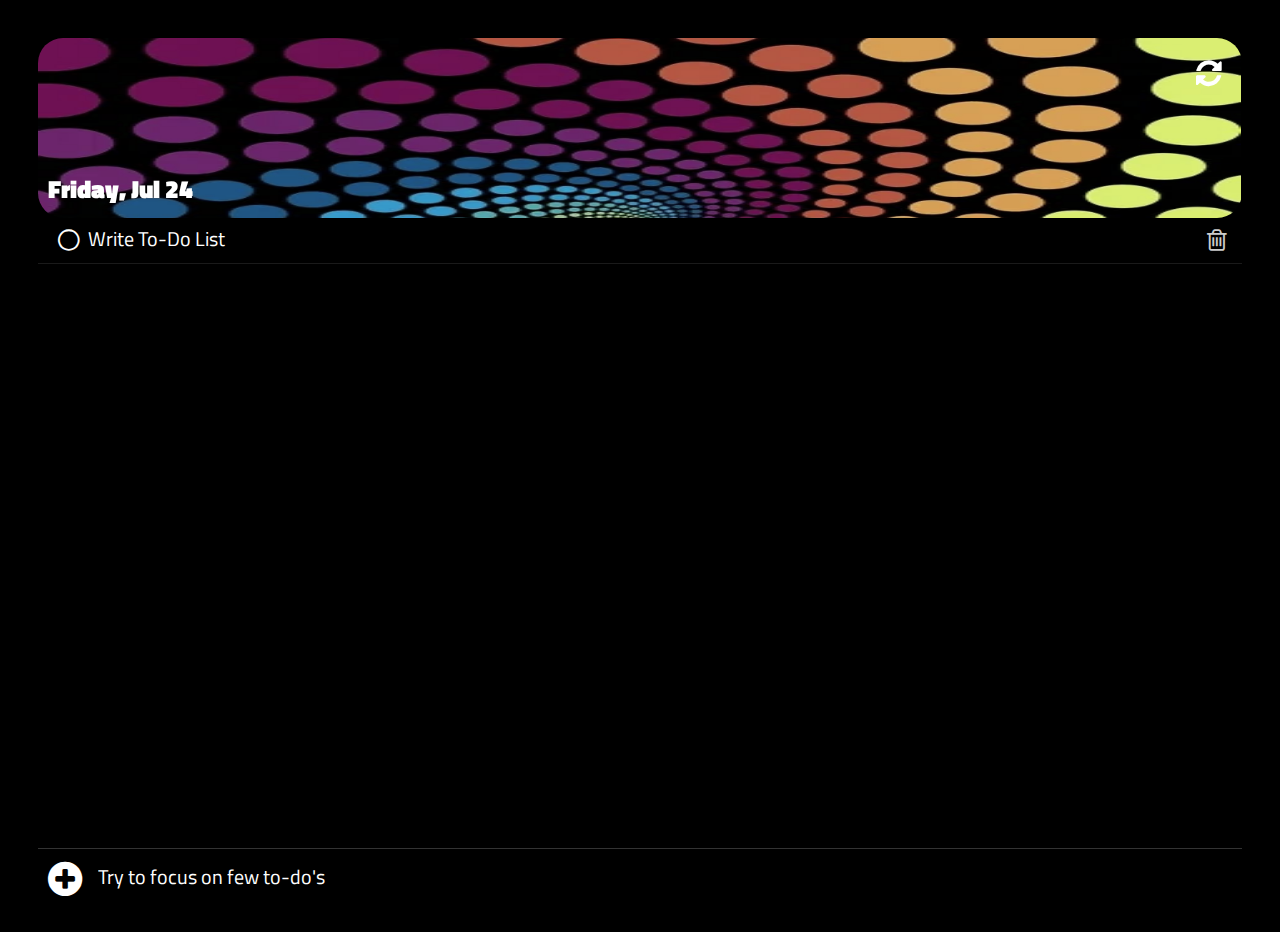
==== www/index.html @ 80107b2c "Initial commit" ====
<!-- CODE EXPLAINED CHANNEL -->
<!DOCTYPE html>
<html lang="en">
<head>
    <meta charset="UTF-8">
    <title>To Do List</title>
    <link rel="stylesheet" href="https://fonts.googleapis.com/css?family=Titillium+Web">
    <link rel="stylesheet" href="css/font-awesome.css">
    <link rel="stylesheet" href="css/style.css">
</head>
<body>
    <div class="container">
        <div class="header">
            <div class="clear">
                <i class="fa fa-refresh"></i>
            </div>
            <div id="date"></div>
        </div>
        <div class="content">
            <ul id="list">
               
                <li class="item">
                    <i class="fa fa-circle-thin co"  job="complete" id="0"></i>
                    <p class="text">Write To-Do List</p>
                    <i class="fa fa-trash-o de" job="delete" id="0"></i> 
                </li> 
            </ul>
        </div>
        <div class="add-to-do">
            <i class="fa fa-plus-circle"></i>
            <input type="text" id="input" placeholder="Try to focus on few to-do's">
        </div>
    </div>
    <script src="js/app.js"></script>
</body>
</html>
---- www/css/style.css ----
/* ------------ youtube.com/CodeExplained ------------ */
body{
    padding: 0;
    margin: 0;
    background-color: rgba(0, 0, 0);
    font-family: 'Titillium Web', sans-serif;
   
}

/* ------------ container ------------ */
.container{
    padding: 3%;
    width:90 vw ;
    margin:0 auto;
    top: 50%;
    left:50%;
    overflow: hidden;
    height: 95vh;
}

/* ------------ header ------------ */
.header{
    width: 90 vw;
    height: 20vh;
    background-image: url('../img/giphy.webp');
    background-size: 100% 210%;
    filter: grayscale(40%);
    opacity: o;
    background-repeat: no-repeat;
    border-radius: 25px;
    position: relative;
    
}
.clear{
    width : 8.5 vw;
    height: 8.g vh;
    position: absolute;
    right:20px;
    top: 20px;
}
.clear i{
    font-size: 30px;
    color: #FFF;
}
.clear i:hover{
    cursor: pointer;
    text-shadow: 1px 3px 5px #000;
    transform: rotate(45deg);
}
#date{
    position: absolute;
    bottom: 10px;
    left: 10px;
    color: #FFF;
    font-size: 25px;
    font-weight: 900;
    font-family: 'Titillium Web', sans-serif;
}

/* ------------ content ------------ */
.content{
    width:90 vw;
    height: 70vh;
    background-color: rgb(0, 0, 0);
    overflow: auto;
}
.content::-webkit-scrollbar { 
    display: none; 
}
.content ul{
    padding:0;
    margin:0;
}
.item{
    width:90 vw;
    height: 45px;
    min-height: 45px;
    position: relative;
    border-bottom: 1px solid rgba(255, 254, 254, 0.1);
    list-style: none;
    padding: 0;
    margin: 0;
}
.item i.co{
    position: absolute;
    font-size: 25px;
    padding-left:5px;
    left:15px;
    top:10px;
    
    
}
.item i.co:hover{
    cursor: pointer;
    
}
.fa-circle-thin{
    color:white;
}
.fa-check-circle{
    color:#6eb200;
}
.item p.text{
    position: absolute;
    padding:0;
    margin:0;
    font-size: 20px;
    left:50px;
    color: white;
    top:5px;
    background-color:transparent;
    max-width:285px;
}
.lineThrough{
    text-decoration: line-through;
    color : rgb(141, 141, 141);
}
.item i.de{
    position: absolute;
    font-size: 25px;
    right:15px;
    top:10px;
    color : #ccc;
}
.item i.de:hover{
    color:#af0000;
    cursor: pointer;
}
/* ------------ add item ------------ */
.add-to-do{
    position: relative;
    width: 85 vw;
    height:40px;
    background-color: rgb(0, 0, 0);
    padding: 10px;
    border-top: 1px solid rgba(255, 255, 255, 0.2);
    border-radius: 0 0 15px 15px;
    color: white;
}
.add-to-do i{
    position: absolute;
    font-size: 40px;
    color: #ffffff;
}

.add-to-do input{
    position: absolute;
    left: 50px;
    height: 35px;
    width: 78 vw;
    background-color: black;
    border: none;
    font-size: 20px;
    padding-left:10px;
    color: white;
}
.add-to-do input::-webkit-input-placeholder { /* Chrome/Opera/Safari */
    color: #ffffff;
    font-family: 'Titillium Web', sans-serif;
    font-size: 20px;
}
.add-to-do input::-moz-placeholder { /* Firefox 19+ */
    color: #ffffff;
    font-family: 'Titillium Web', sans-serif;
    font-size: 20px;
}
.add-to-do input:-ms-input-placeholder { /* IE 10+ */
    color: #ffffff;
    font-family: 'Titillium Web', sans-serif;
    font-size: 20px;
}
.add-to-do input:-moz-placeholder { /* Firefox 18- */
    color: #ffffff;
    font-family: 'Titillium Web', sans-serif;
    font-size: 20px;
}
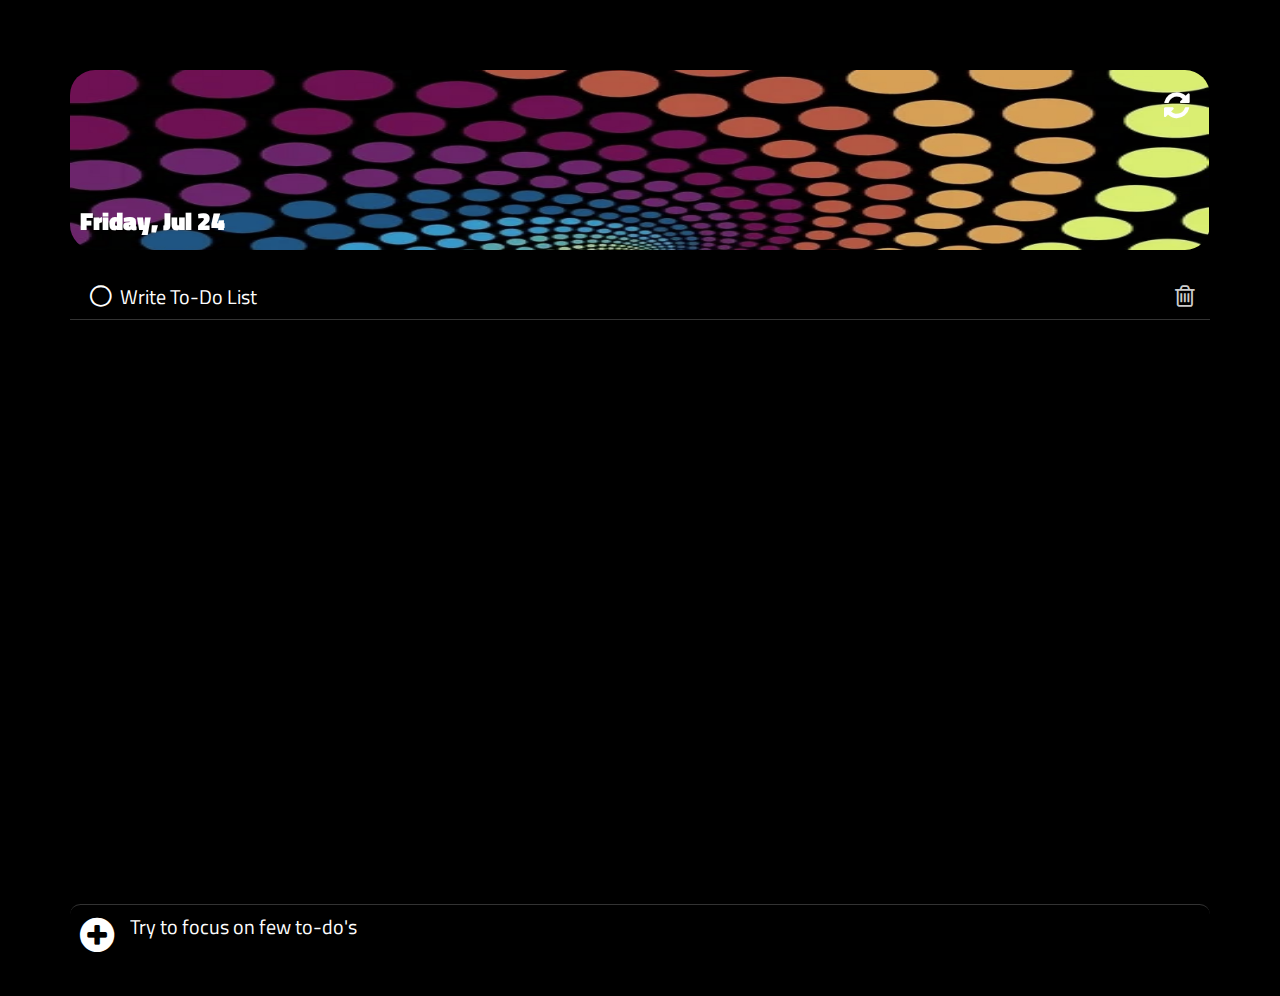
==== commit 1915e038: "settibg view" ====
--- a/www/index.html
+++ b/www/index.html
@@ -16,6 +16,7 @@
             </div>
             <div id="date"></div>
         </div>
+        <br>
         <div class="content">
             <ul id="list">
                
--- a/www/css/style.css
+++ b/www/css/style.css
@@ -9,9 +9,9 @@
 
 /* ------------ container ------------ */
 .container{
-    padding: 3%;
+    padding: 4%;
     width:90 vw ;
-    margin:0 auto;
+    margin:1.5%;
     top: 50%;
     left:50%;
     overflow: hidden;
@@ -74,9 +74,8 @@
 .item{
     width:90 vw;
     height: 45px;
-    min-height: 45px;
     position: relative;
-    border-bottom: 1px solid rgba(255, 254, 254, 0.1);
+    border-bottom: 1px solid rgba(255, 254, 254, 0.2);
     list-style: none;
     padding: 0;
     margin: 0;
@@ -107,7 +106,7 @@
     font-size: 20px;
     left:50px;
     color: white;
-    top:5px;
+    top:15%;
     background-color:transparent;
     max-width:285px;
 }
@@ -130,11 +129,11 @@
 .add-to-do{
     position: relative;
     width: 85 vw;
-    height:40px;
+    height:7.5 vh;
     background-color: rgb(0, 0, 0);
     padding: 10px;
     border-top: 1px solid rgba(255, 255, 255, 0.2);
-    border-radius: 0 0 15px 15px;
+    border-radius: 15px ;
     color: white;
 }
 .add-to-do i{
@@ -146,7 +145,7 @@
 .add-to-do input{
     position: absolute;
     left: 50px;
-    height: 35px;
+    height: 7 vh;
     width: 78 vw;
     background-color: black;
     border: none;
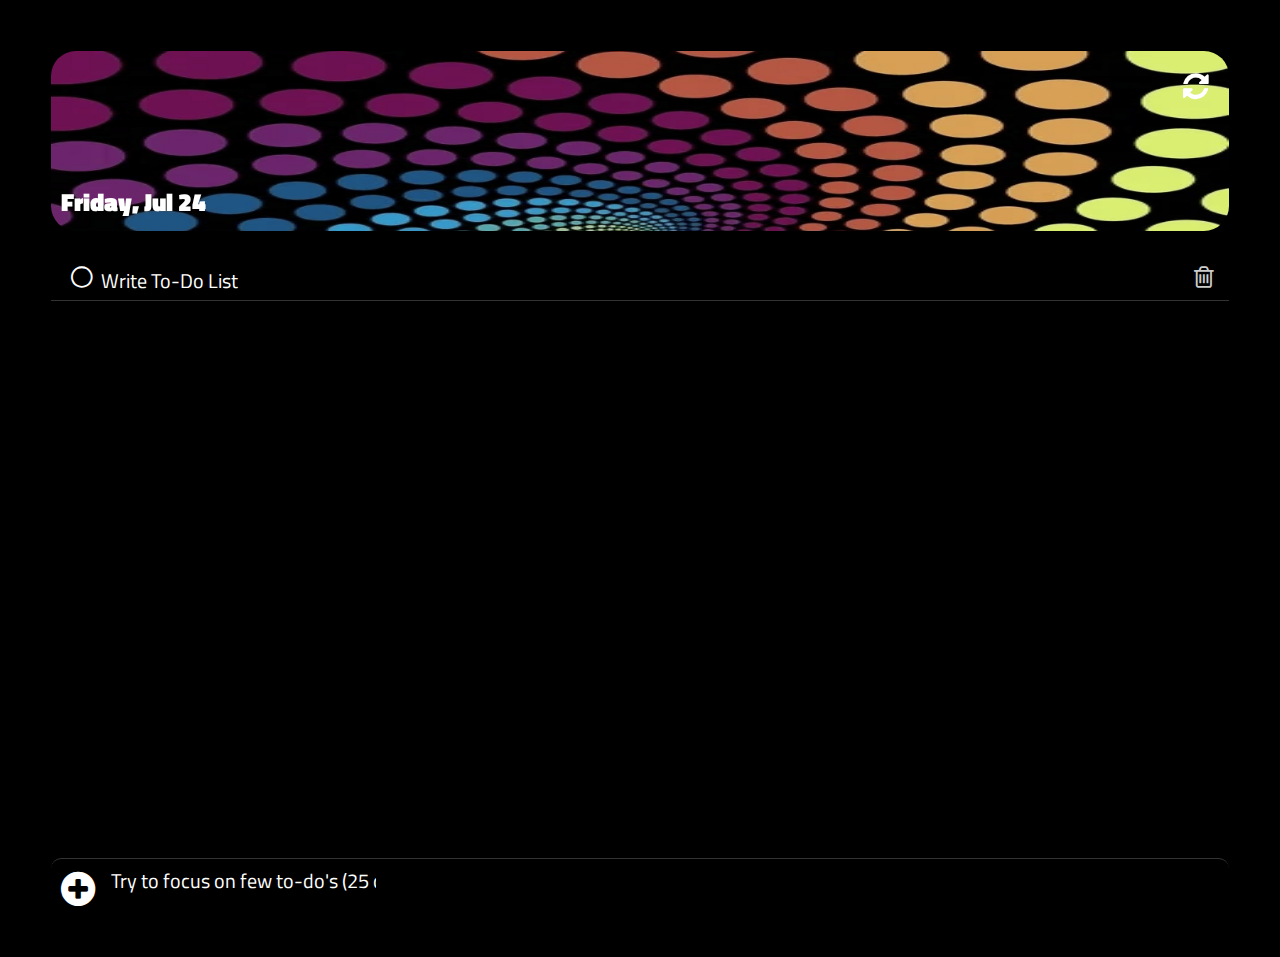
==== commit 221f5e2d: "maxlength" ====
--- a/www/index.html
+++ b/www/index.html
@@ -29,9 +29,9 @@
         </div>
         <div class="add-to-do">
             <i class="fa fa-plus-circle"></i>
-            <input type="text" id="input" placeholder="Try to focus on few to-do's">
+            <input type="text" id="input"  maxlength="25 ch" placeholder="Try to focus on few to-do's (25 ch)">
         </div>
     </div>
     <script src="js/app.js"></script>
 </body>
-</html>+</html>
--- a/www/css/style.css
+++ b/www/css/style.css
@@ -10,8 +10,8 @@
 /* ------------ container ------------ */
 .container{
     padding: 4%;
-    width:90 vw ;
-    margin:1.5%;
+    width:87 vw ;
+    margin:0%;
     top: 50%;
     left:50%;
     overflow: hidden;
@@ -60,7 +60,7 @@
 /* ------------ content ------------ */
 .content{
     width:90 vw;
-    height: 70vh;
+    height: 67vh;
     background-color: rgb(0, 0, 0);
     overflow: auto;
 }
@@ -106,7 +106,7 @@
     font-size: 20px;
     left:50px;
     color: white;
-    top:15%;
+    top:22%;
     background-color:transparent;
     max-width:285px;
 }
@@ -129,7 +129,7 @@
 .add-to-do{
     position: relative;
     width: 85 vw;
-    height:7.5 vh;
+    height:7.3 vh;
     background-color: rgb(0, 0, 0);
     padding: 10px;
     border-top: 1px solid rgba(255, 255, 255, 0.2);
@@ -145,7 +145,7 @@
 .add-to-do input{
     position: absolute;
     left: 50px;
-    height: 7 vh;
+    height: 6.5 vh;
     width: 78 vw;
     background-color: black;
     border: none;
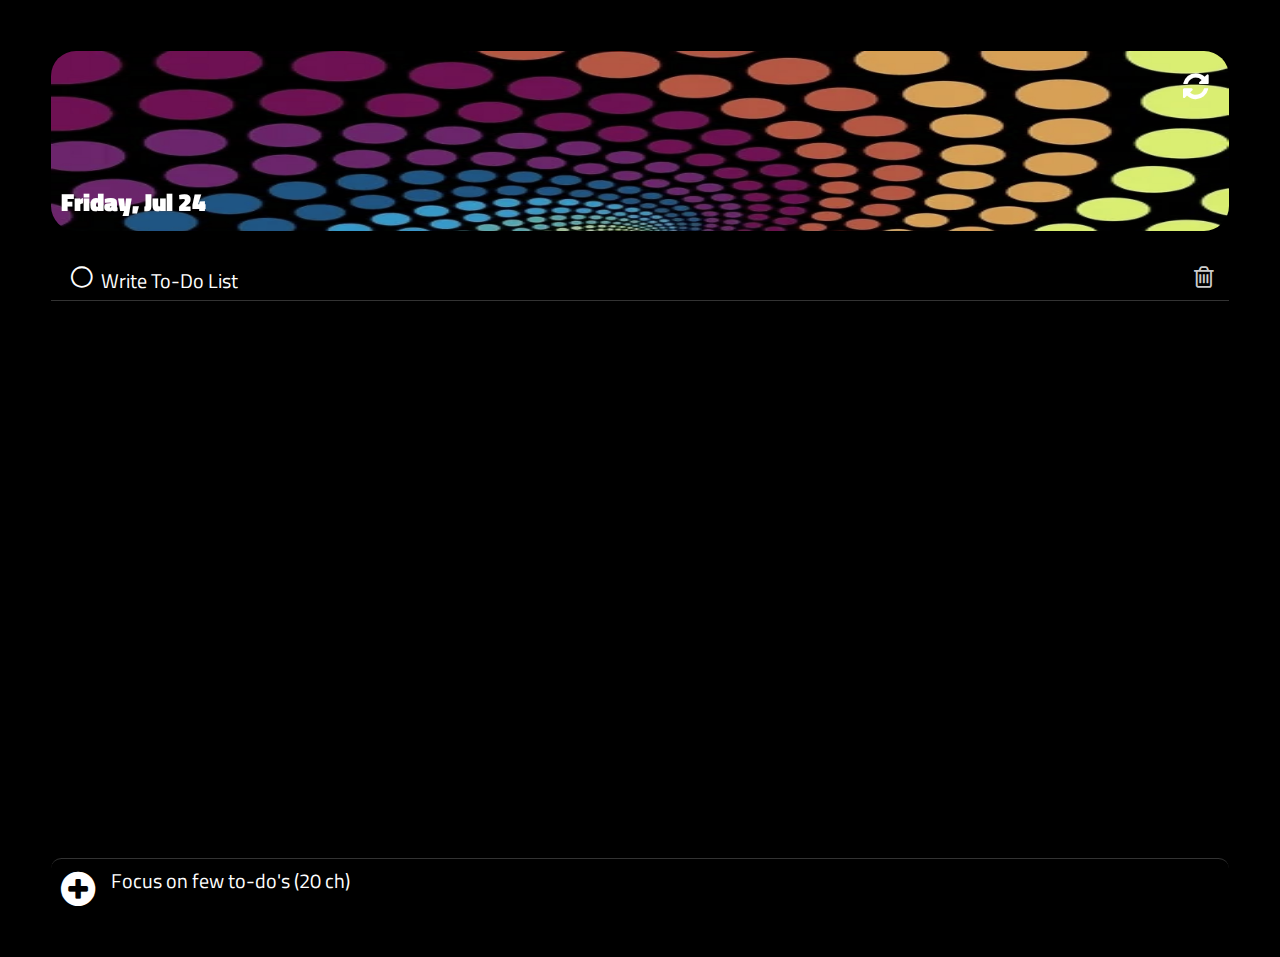
==== commit b56a14c8: "20" ====
--- a/www/index.html
+++ b/www/index.html
@@ -29,7 +29,7 @@
         </div>
         <div class="add-to-do">
             <i class="fa fa-plus-circle"></i>
-            <input type="text" id="input"  maxlength="25 ch" placeholder="Try to focus on few to-do's (25 ch)">
+            <input type="text" id="input"  maxlength="20 ch" placeholder="Focus on few to-do's (20 ch)">
         </div>
     </div>
     <script src="js/app.js"></script>
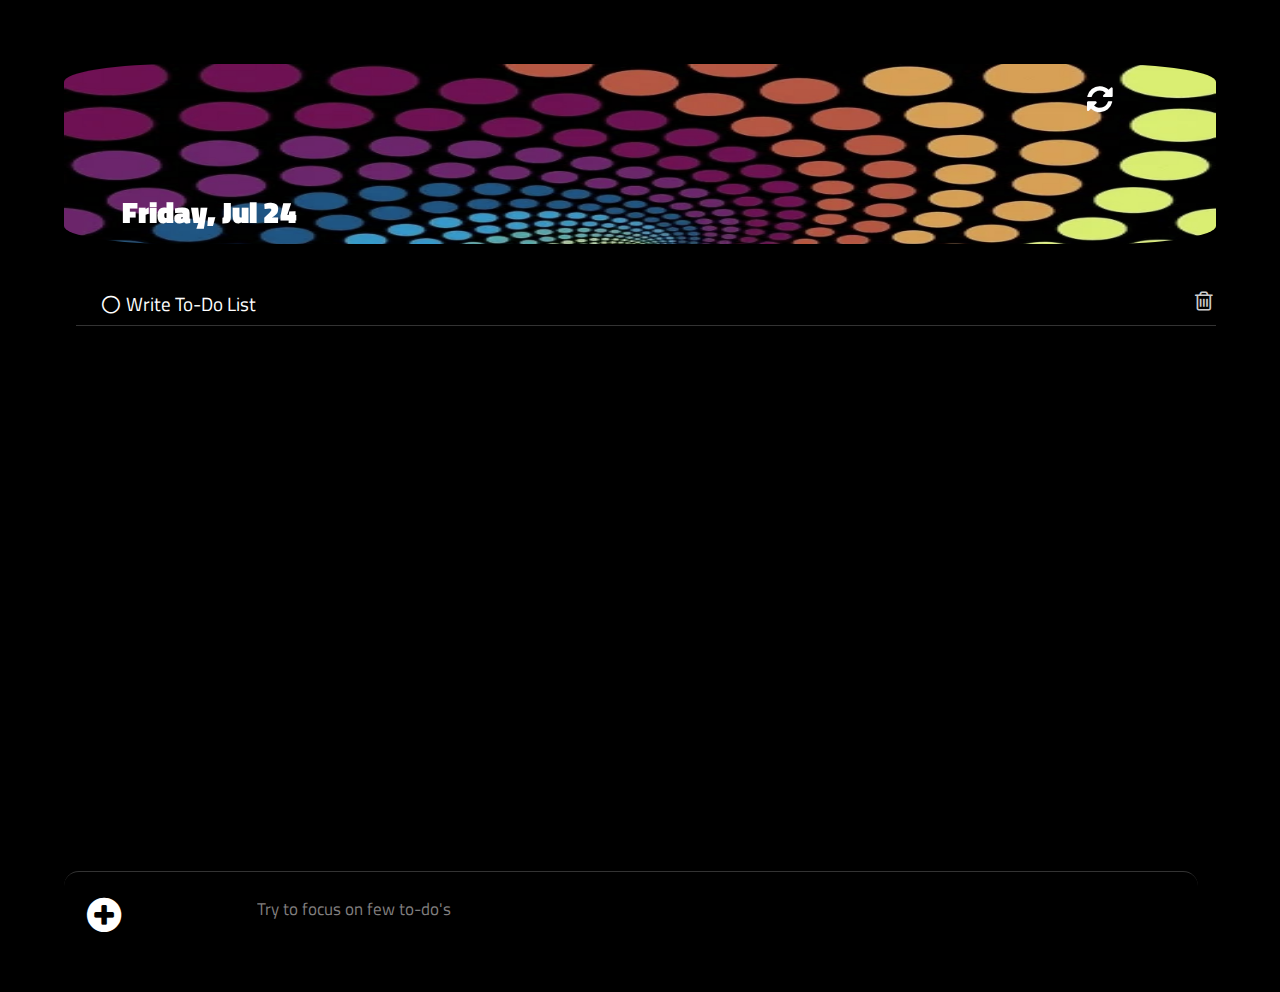
==== commit c3c6b916: "changed views" ====
--- a/www/index.html
+++ b/www/index.html
@@ -29,9 +29,9 @@
         </div>
         <div class="add-to-do">
             <i class="fa fa-plus-circle"></i>
-            <input type="text" id="input"  maxlength="20 ch" placeholder="Focus on few to-do's (20 ch)">
+            <input type="text" id="input"  maxlength="20ch" placeholder="Try to focus on few to-do's">
         </div>
     </div>
     <script src="js/app.js"></script>
 </body>
-</html>
+</html>--- a/www/css/style.css
+++ b/www/css/style.css
@@ -11,29 +11,28 @@
 .container{
     padding: 4%;
     width:87 vw ;
-    margin:0%;
+    margin:1%;
     top: 50%;
     left:50%;
     overflow: hidden;
-    height: 95vh;
+    height: 96vh;
 }
 
 /* ------------ header ------------ */
 .header{
-    width: 90 vw;
+    width: 90vw;
     height: 20vh;
     background-image: url('../img/giphy.webp');
     background-size: 100% 210%;
     filter: grayscale(40%);
-    opacity: o;
     background-repeat: no-repeat;
-    border-radius: 25px;
+    border-radius: 10%;
     position: relative;
     
 }
 .clear{
-    width : 8.5 vw;
-    height: 8.g vh;
+    width : 8.5vw;
+    height: 8.gvh;
     position: absolute;
     right:20px;
     top: 20px;
@@ -49,19 +48,19 @@
 }
 #date{
     position: absolute;
-    bottom: 10px;
-    left: 10px;
+    bottom: 5%;
+    left: 5%;
     color: #FFF;
-    font-size: 25px;
+    font-size: 190%;
     font-weight: 900;
     font-family: 'Titillium Web', sans-serif;
 }
 
 /* ------------ content ------------ */
 .content{
-    width:90 vw;
+    width:90vw;
     height: 67vh;
-    background-color: rgb(0, 0, 0);
+    background-color: transparent;
     overflow: auto;
 }
 .content::-webkit-scrollbar { 
@@ -72,21 +71,21 @@
     margin:0;
 }
 .item{
-    width:90 vw;
-    height: 45px;
-    position: relative;
-    border-bottom: 1px solid rgba(255, 254, 254, 0.2);
+    width:90vw;
+    height: 5vh;
+    position: relative;
+     border-bottom: 1px solid rgba(255, 254, 254, 0.2);
     list-style: none;
     padding: 0;
-    margin: 0;
+    margin: 1%;
 }
 .item i.co{
-    position: absolute;
-    font-size: 25px;
-    padding-left:5px;
+    position: relative;
+    font-size: 130%;
+    padding-left:1%;
     left:15px;
-    top:10px;
-    
+    top:32%;
+   
     
 }
 .item i.co:hover{
@@ -103,12 +102,14 @@
     position: absolute;
     padding:0;
     margin:0;
-    font-size: 20px;
+    font-size: 120%;
     left:50px;
     color: white;
     top:22%;
     background-color:transparent;
-    max-width:285px;
+    max-width:80%;
+    
+    
 }
 .lineThrough{
     text-decoration: line-through;
@@ -116,88 +117,89 @@
 }
 .item i.de{
     position: absolute;
-    font-size: 25px;
+    font-size: 140%;
     right:15px;
     top:10px;
     color : #ccc;
 }
 .item i.de:hover{
-    color:#af0000;
+    color:#ff0000;
     cursor: pointer;
 }
 /* ------------ add item ------------ */
 .add-to-do{
     position: relative;
-    width: 85 vw;
-    height:7.3 vh;
-    background-color: rgb(0, 0, 0);
-    padding: 10px;
+    width: 85vw;
+    height:7.3vh;
+    background-color: transparent;
+    padding: 2%;
     border-top: 1px solid rgba(255, 255, 255, 0.2);
     border-radius: 15px ;
     color: white;
 }
 .add-to-do i{
     position: absolute;
-    font-size: 40px;
+    font-size: 250%;
     color: #ffffff;
 }
 
 .add-to-do input{
     position: absolute;
-    left: 50px;
-    height: 6.5 vh;
-    width: 78 vw;
-    background-color: black;
+    left: 15%;
+    width: 88%;
+    background-color: transparent;
     border: none;
-    font-size: 20px;
-    padding-left:10px;
+    font-size: 120%;
+    padding-left:2%;
     color: white;
+    top: 22%;
+
 }
 .add-to-do input::-webkit-input-placeholder { /* Chrome/Opera/Safari */
-    color: #ffffff;
-    font-family: 'Titillium Web', sans-serif;
-    font-size: 20px;
+    color: #807f7f;
+    font-family: 'Titillium Web', sans-serif;
+    font-size: 90%;
 }
 .add-to-do input::-moz-placeholder { /* Firefox 19+ */
-    color: #ffffff;
-    font-family: 'Titillium Web', sans-serif;
-    font-size: 20px;
+    color: #868686;
+    font-family: 'Titillium Web', sans-serif;
+    font-size: 90%;
 }
 .add-to-do input:-ms-input-placeholder { /* IE 10+ */
-    color: #ffffff;
-    font-family: 'Titillium Web', sans-serif;
-    font-size: 20px;
+    color: #8d8c8c;
+    font-family: 'Titillium Web', sans-serif;
+    font-size: 90%;
 }
 .add-to-do input:-moz-placeholder { /* Firefox 18- */
-    color: #ffffff;
-    font-family: 'Titillium Web', sans-serif;
-    font-size: 20px;
-}
-
-
-
-
-
-
-
-
-
-
-
-
-
-
-
-
-
-
-
-
-
-
-
-
-
-
-
-
+    color: #888787;
+    font-family: 'Titillium Web', sans-serif;
+    font-size: 90%;
+}
+
+
+
+
+
+
+
+
+
+
+
+
+
+
+
+
+
+
+
+
+
+
+
+
+
+
+
+
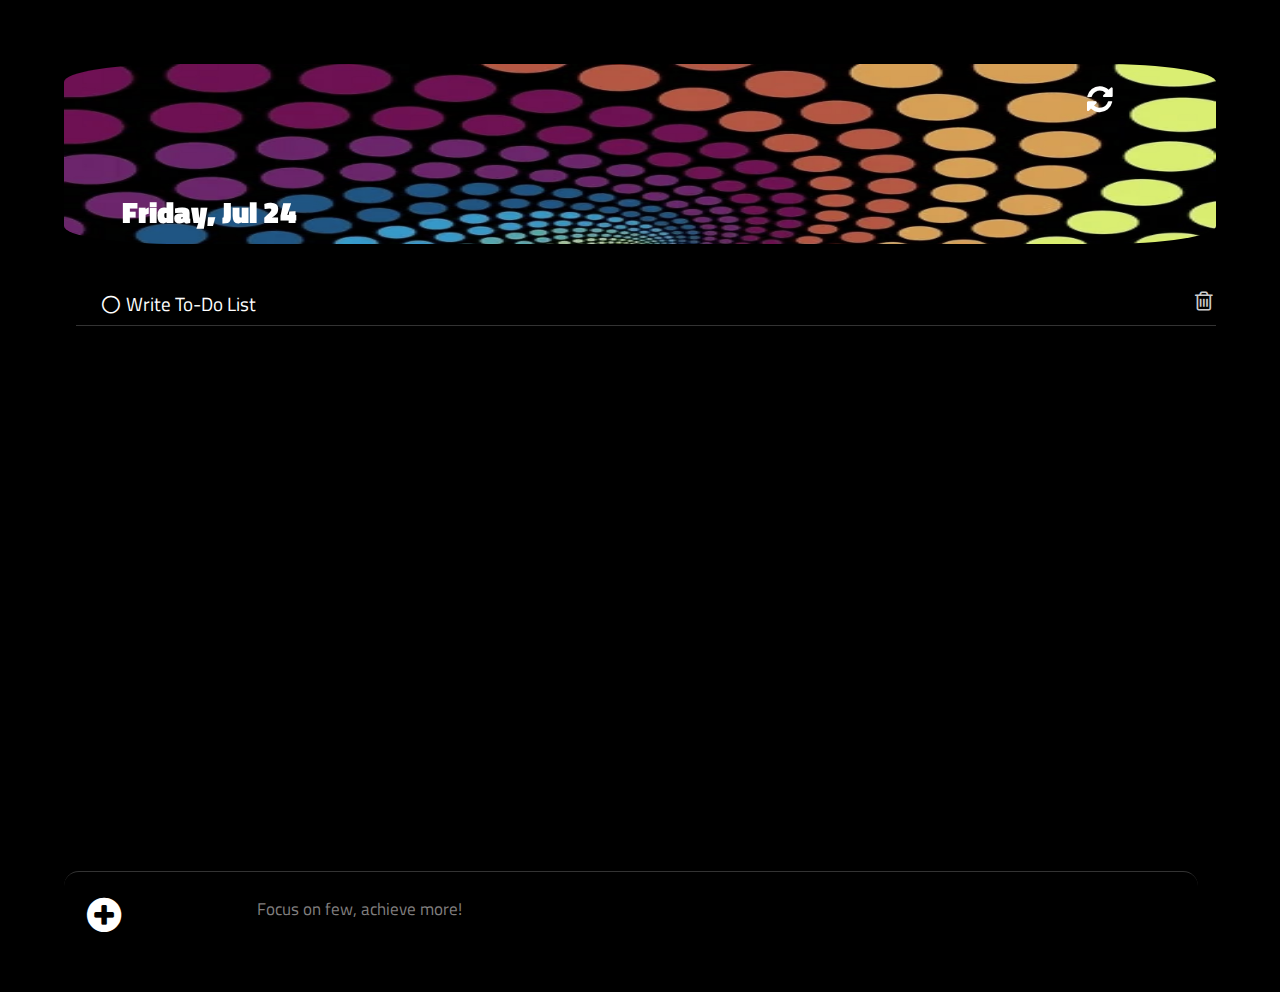
==== commit 2d16ec2e: "Merge branch 'master' of https://github.com/Ankitkj1999/To-Do-List" ====
--- a/www/index.html
+++ b/www/index.html
@@ -29,9 +29,9 @@
         </div>
         <div class="add-to-do">
             <i class="fa fa-plus-circle"></i>
-            <input type="text" id="input"  maxlength="20ch" placeholder="Try to focus on few to-do's">
+            <input type="text" id="input"  maxlength="20 ch" placeholder="Focus on few, achieve more!">
         </div>
     </div>
     <script src="js/app.js"></script>
 </body>
-</html>+</html>
